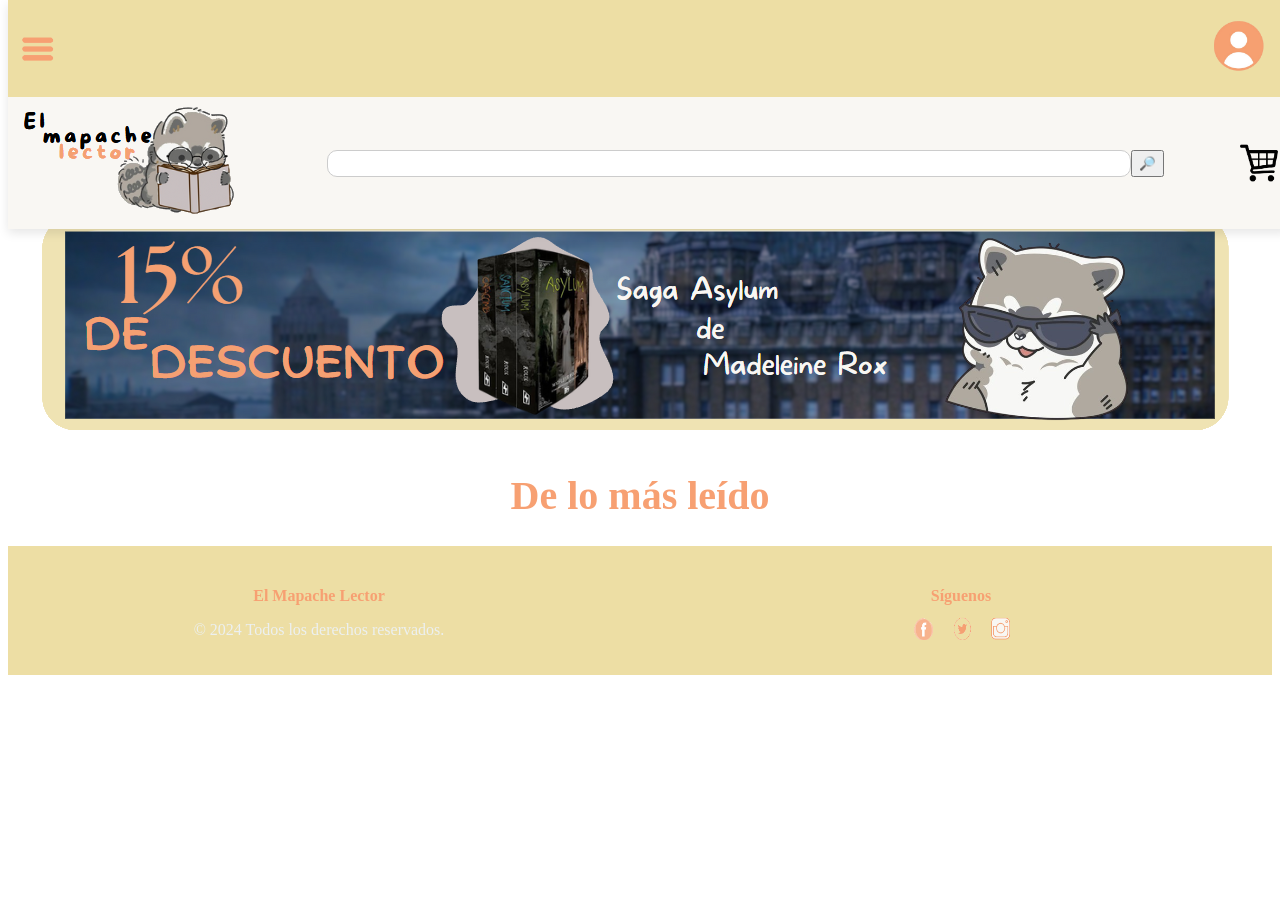
==== index.html @ bff809d1 "Add files via upload" ====
<!DOCTYPE html>
<html lang="es">
<head>
    <meta charset="UTF-8">
    <meta name="viewport" content="width=device-width, initial-scale=1.0">
    <title>Mapache Lector</title>
    <link rel="icon" type="image/x-icon" href="images/IsotipoSF.png">
    <link rel="stylesheet" href="CSS/principal.css">
</head>
<body>
    <header>
        <div class="header-section section1">
          <img class="menu-icon" src="images/menu.png" alt="menu" >
         <a href="LOGIN.html"> <img class="usr-icon" src="images/usuario.png" alt="usuario"></a>
        </div>
        <div class="header-section section2">
            <a href="Principal.html"> <img src="images/Logo2SF.png" alt="mapache"></a>
            <form>
                <input type="text" id="busca" name="busca">
                <input type="submit" id="buscar" value="🔎">
            </form>
            <img class="carrito-icon" src="images/carrito.png" alt="carrito" >
        </div>
    </header>
        <div class="anuncio">
            <img src="images/anuncio.png" alt="anuncio">
            <h1> De lo más leído</h1>
        </div>
        <footer>
            <div class="footer-container">
                <div class="footer-section">
                    <h4>El Mapache Lector</h4>
                    <p>© 2024 Todos los derechos reservados.</p>
                </div>
                <div class="footer-section">
                    <h4>Síguenos</h4>
                    <div class="social-icons">
                        <a href="#"><img src="images/f.png" alt="Facebook"></a>
                        <a href="#"><img src="images/t.png" alt="Twitter"></a>
                        <a href="#"><img src="images/i.png" alt="Instagram"></a>
                    </div>
                </div>
            </div>
        </footer>        
</body>
</html>
---- CSS/principal.css ----
/* header fijo */
header {
  display: flex;
  flex-direction: column;
  box-shadow: 0px 4px 10px rgba(0, 0, 0, 0.1);
  position: fixed; 
  top: 0; 
  width: 100%; 
  z-index: 1000; 
}

body {
  margin-top: 200px; 
}

.header-section {
  padding: 10px;
}

.section1 {
  background-color: #EDDEA4;
  text-align: right;
  font-size: 10px;
  color: white;
  display: flex;
  justify-content: space-between;
  align-items: center;
}

.menu-icon {
  width: 3%;
  cursor: pointer;
}

.usr-icon{
  width: 15%;
  cursor: pointer;
}

.section2 {
  background-color: #F9F7F3;
  display: flex;
  align-items: center;
  justify-content: space-between;
  padding: 10px;
}

form {
  flex-grow: 1;
  display: flex;
  justify-content: center;
}

input[type="text"] {
  width: 80%;
  padding: 5px;
  border: 1px solid #ccc;
  border-radius: 10px;
}

.lupa-icon {
  width: 2%;
  cursor: pointer;
  margin-left: 10px;
}

.carrito-icon {
  width: 3%;
  cursor: pointer;
  position: relative;
}
/*fin del header*/

/*anuncio*/
.anuncio {
  text-align: center;
  color: #F7A072;
  font-size: 20px;
}


/* Grid para la categoría */
.categoria {
  display: grid;
  grid-template-columns: repeat(8, 1fr); 
  gap: 10px; 
  margin-bottom: 30px; 
}

.categoria-titulo {
  text-align: left;
  font-size: 1.5em;
  margin-bottom: 10px;
  color: #0FA3B1;
}

.bloque {
  background-color: #F9F7F3;
  text-align: center;
  padding: 5px;
  box-sizing: border-box;
  border-radius: 10%;
  display: flex;
  flex-direction: column;
  align-items: center;
  justify-content: center;
  transition: transform 0.3s ease; 

  width: 150px; 
  height: 250px;
  cursor: pointer;
}

.bloque:hover {
  transform: scale(1.05); 
  box-shadow: 0px 4px 10px rgba(0, 0, 0, 0.2);
}

.link-bloque {
  display: block; 
  text-decoration: none; 
  color: inherit; 
}

.foto {
  width: 120px;
  height: 180px;
  object-fit: cover;
  border-radius: 5px;
}

.titulo {
  margin: 0 0 10px 0;
  color: #F7A072;
  font-size: 1em;
}

.precio {
  font-size: 0.9em;
  margin: 5px 0;
}

.comprar {
  background-color: #0FA3B1;
  color: white;
  border: none;
  padding: 5px 10px;
  font-size: 0.9em;
  cursor: pointer;
  border-radius: 5px;
  transition: background-color 0.3s;
}

.comprar:hover {
  background-color: #B5E2FA;
  color: #F7A072;
}

/*footer */
footer {
  background-color: #EDDEA4;
  color: #ECF0F1; 
  padding: 20px 0; 
  text-align: center; 
}

.footer-container {
  display: flex;
  flex-wrap: wrap; 
  justify-content: space-around;
  gap: 20px;
}

.footer-section {
  flex: 1 1 200px; 
  max-width: 300px;
}

.footer-section h4 {
  margin-bottom: 10px;
  color: #F7A072; 
}

.social-icons a {
  display: inline-block;
  margin: 0 5px; 
}

.social-icons img {
  width: 25px; 
  height: 25px; 
  transition: transform 0.3s ease;
}

.social-icons img:hover {
  transform: scale(1.2);
}
/*fin footer*/

/*diseño pagina2*/
.bookimg {
  display: flex;
  align-items: flex-start;
  gap: 20px;
  padding: 20px;
  background-color: #fefefe;
  border-radius: 10px;
  box-shadow: 0 2px 10px rgba(0, 0, 0, 0.1);
  max-width: 900px;
  margin: 0 auto;
}

.book-image {
  width: 150px;
  height: auto;
  border-radius: 5px;
}

/* Ajustar la altura de .book-info */
.book-info {
  flex: 1;
  background-color: #edf0f1;
  border-radius: 10px;
  padding: 0; /* Eliminar el padding */
  display: flex;
  flex-direction: column;
  justify-content: center;
  height: 100%; /* Ajustar la altura */
}

.book-info h2 {
  margin: 10px 20px; /* Añadir márgenes para el texto */
  font-size: 24px;
  color: #ff8552;
}

.book-info p {
  margin: 5px 20px;
  font-size: 16px;
  color: #555;
}

.price {
  font-size: 20px;
  color: #333;
  font-weight: bold;
  margin: 10px 20px;
}.cart-container {
  display: flex;
  flex-direction: column;
  align-items: center;
  justify-content: flex-end;
}

.cart-image {
  width: 100px;
  height: auto;
  margin-bottom: 10px;
}

.add-to-cart {
  background-color: #00a8cc;
  color: white;
  border: none;
  padding: 10px 20px;
  border-radius: 5px;
  cursor: pointer;
  font-size: 14px;
  transition: background-color 0.3s ease;
}

.add-to-cart:hover {
  background-color: #007b99;
}

.synopsis {
  margin-top: 20px;
  font-size: 16px;
  line-height: 1.5;
}

.synopsis-title {
  font-size: 18px;
  font-weight: bold;
  color: #ff8552;
  margin-bottom: 10px;
}


.cart-image {
  width: 100px;
  height: auto;
  margin-bottom: 10px;
}

.add-to-cart {
  background-color: #00a8cc;
  color: white;
  border: none;
  padding: 10px 20px;
  border-radius: 5px;
  cursor: pointer;
  font-size: 14px;
  transition: background-color 0.3s ease;
}

.add-to-cart:hover {
  background-color: #007b99;
}

.synopsis {
  margin-top: 20px;
  font-size: 16px;
  line-height: 1.5;
}

.synopsis-title {
  font-size: 18px;
  font-weight: bold;
  color: #ff8552;
  margin-bottom: 10px;
}
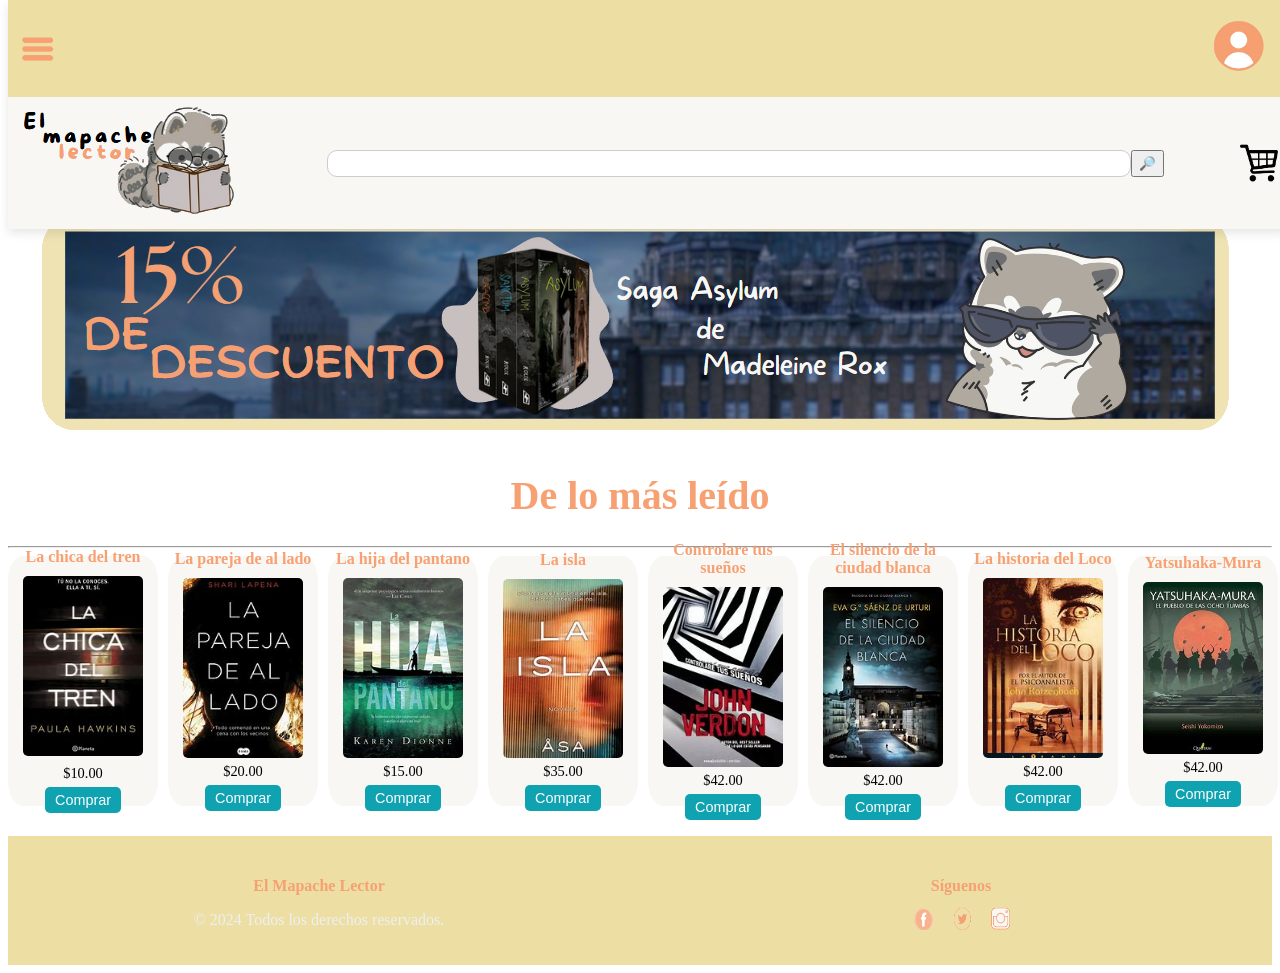
==== commit 1509c20a: "Update index.html agregar libros" ====
--- a/index.html
+++ b/index.html
@@ -26,6 +26,60 @@
             <img src="images/anuncio.png" alt="anuncio">
             <h1> De lo más leído</h1>
         </div>
+     <div class="grid-container">
+            <hr></h1>
+            <div class="categoria">
+                <div class="bloque">
+                    <a href="pagina2.html" class="link-bloque">
+                        <h2 class="titulo">La chica del tren</h2>
+                        <img class="foto" src="images/2.jpg" alt="Imagen 2">
+                        <p class="precio">$10.00</p>
+                        <button class="comprar">Comprar</button>
+                    </a>
+                </div>                
+                <div class="bloque">
+                    <h2 class="titulo">La pareja de al lado</h2>
+                    <img class="foto" src="images/3.jpg" alt="Imagen 3">
+                    <p class="precio">$20.00</p>
+                    <button class="comprar">Comprar</button>
+                </div>
+                <div class="bloque">
+                    <h2 class="titulo">La hija del pantano</h2>
+                    <img class="foto" src="images/5.jpg" alt="imagen 5">
+                    <p class="precio">$15.00</p>
+                    <button class="comprar">Comprar</button>
+                </div>
+                <div class="bloque">
+                    <h2 class="titulo">La isla</h2>
+                    <img class="foto" src ="images/11.jpg" alt="imagen 11">
+                    <p class = "precio">$35.00</p>
+                    <button class="comprar">Comprar</button>
+                </div>
+                <div class="bloque">
+                    <h2 class="titulo">Controlare tus sueños</h2>
+                    <img class="foto" src ="images/12.jpg" alt="imagen 12">
+                    <p class = "precio">$42.00</p>
+                    <button class="comprar">Comprar</button>
+                </div>
+                <div class="bloque">
+                    <h2 class="titulo">El silencio de la ciudad blanca</h2>
+                    <img class="foto" src ="images/13.jpg" alt="imagen 13">
+                    <p class = "precio">$42.00</p>
+                    <button class="comprar">Comprar</button>
+                </div>
+                <div class="bloque">
+                    <h2 class="titulo">La historia del Loco</h2>
+                    <img class="foto" src ="images/14.jpg" alt="imagen 14">
+                    <p class = "precio">$42.00</p>
+                    <button class="comprar">Comprar</button>
+                </div>
+                <div class="bloque">
+                    <h2 class="titulo">Yatsuhaka-Mura</h2>
+                    <img class="foto" src ="images/15.jpg" alt="imagen 15">
+                    <p class = "precio">$42.00</p>
+                    <button class="comprar">Comprar</button>
+                </div>
+            </div>
         <footer>
             <div class="footer-container">
                 <div class="footer-section">
@@ -43,4 +97,4 @@
             </div>
         </footer>        
 </body>
-</html>+</html>
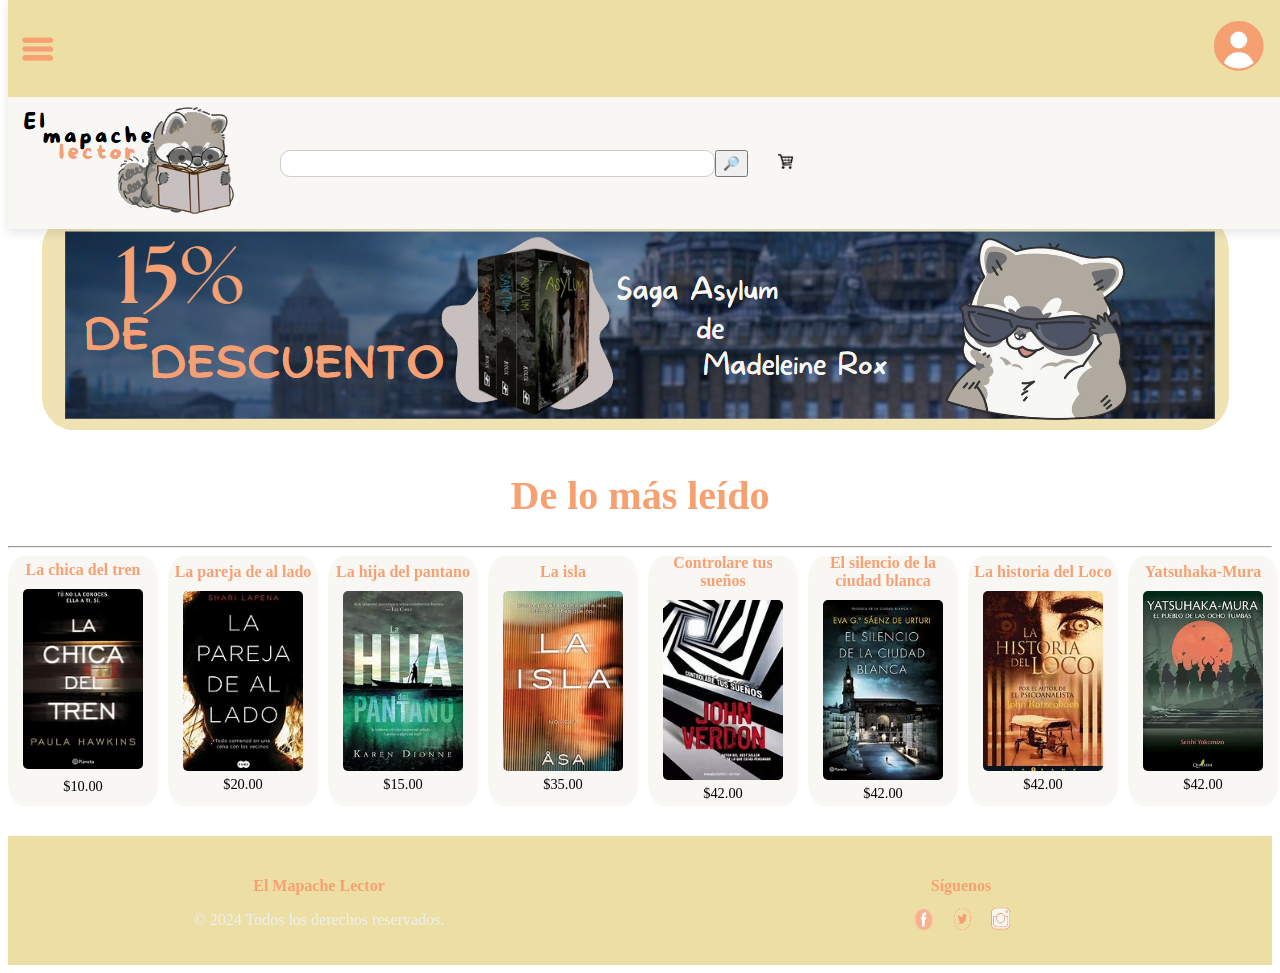
==== commit 480a78db: "Update index.html" ====
--- a/index.html
+++ b/index.html
@@ -19,7 +19,7 @@
                 <input type="text" id="busca" name="busca">
                 <input type="submit" id="buscar" value="🔎">
             </form>
-            <img class="carrito-icon" src="images/carrito.png" alt="carrito" >
+           <a href="pagina3.html"> <img class="carrito-icon" src="images/carrito.png" alt="carrito" ></a>
         </div>
     </header>
         <div class="anuncio">
@@ -34,50 +34,42 @@
                         <h2 class="titulo">La chica del tren</h2>
                         <img class="foto" src="images/2.jpg" alt="Imagen 2">
                         <p class="precio">$10.00</p>
-                        <button class="comprar">Comprar</button>
                     </a>
                 </div>                
                 <div class="bloque">
                     <h2 class="titulo">La pareja de al lado</h2>
                     <img class="foto" src="images/3.jpg" alt="Imagen 3">
                     <p class="precio">$20.00</p>
-                    <button class="comprar">Comprar</button>
                 </div>
                 <div class="bloque">
                     <h2 class="titulo">La hija del pantano</h2>
                     <img class="foto" src="images/5.jpg" alt="imagen 5">
                     <p class="precio">$15.00</p>
-                    <button class="comprar">Comprar</button>
                 </div>
                 <div class="bloque">
                     <h2 class="titulo">La isla</h2>
                     <img class="foto" src ="images/11.jpg" alt="imagen 11">
                     <p class = "precio">$35.00</p>
-                    <button class="comprar">Comprar</button>
                 </div>
                 <div class="bloque">
                     <h2 class="titulo">Controlare tus sueños</h2>
                     <img class="foto" src ="images/12.jpg" alt="imagen 12">
                     <p class = "precio">$42.00</p>
-                    <button class="comprar">Comprar</button>
                 </div>
                 <div class="bloque">
                     <h2 class="titulo">El silencio de la ciudad blanca</h2>
                     <img class="foto" src ="images/13.jpg" alt="imagen 13">
                     <p class = "precio">$42.00</p>
-                    <button class="comprar">Comprar</button>
                 </div>
                 <div class="bloque">
                     <h2 class="titulo">La historia del Loco</h2>
                     <img class="foto" src ="images/14.jpg" alt="imagen 14">
                     <p class = "precio">$42.00</p>
-                    <button class="comprar">Comprar</button>
                 </div>
                 <div class="bloque">
                     <h2 class="titulo">Yatsuhaka-Mura</h2>
                     <img class="foto" src ="images/15.jpg" alt="imagen 15">
                     <p class = "precio">$42.00</p>
-                    <button class="comprar">Comprar</button>
                 </div>
             </div>
         <footer>
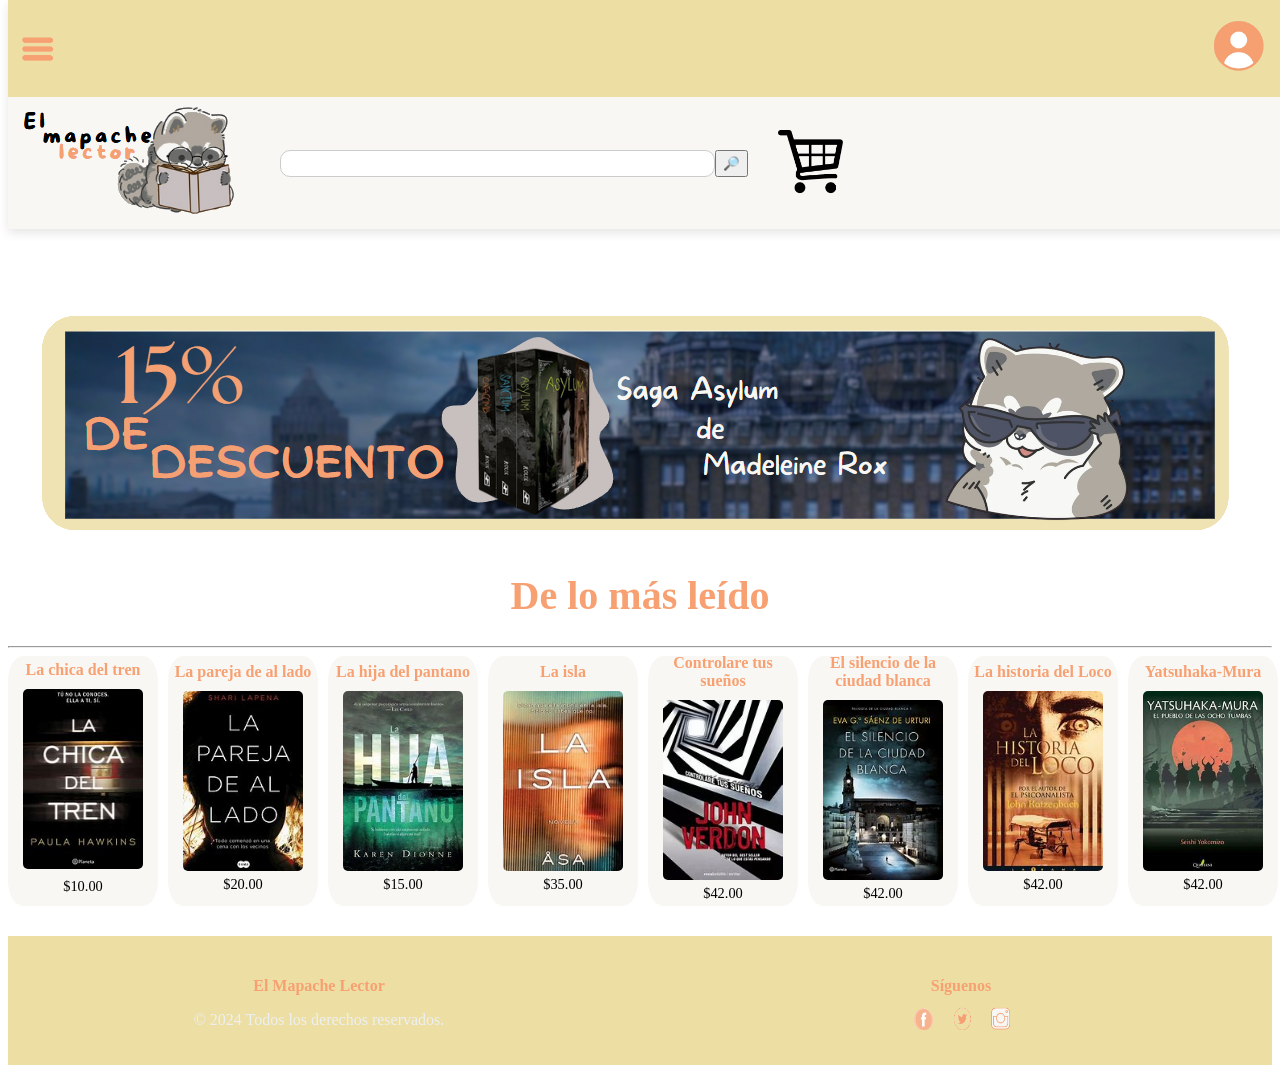
==== commit 078f40a8: "Update index.html" ====
--- a/index.html
+++ b/index.html
@@ -14,7 +14,7 @@
          <a href="LOGIN.html"> <img class="usr-icon" src="images/usuario.png" alt="usuario"></a>
         </div>
         <div class="header-section section2">
-            <a href="Principal.html"> <img src="images/Logo2SF.png" alt="mapache"></a>
+            <a href="index.html"> <img src="images/Logo2SF.png" alt="mapache"></a>
             <form>
                 <input type="text" id="busca" name="busca">
                 <input type="submit" id="buscar" value="🔎">
--- a/CSS/principal.css
+++ b/CSS/principal.css
@@ -10,7 +10,7 @@
 }
 
 body {
-  margin-top: 200px; 
+  margin-top: 300px; 
 }
 
 .header-section {
@@ -65,7 +65,7 @@
 }
 
 .carrito-icon {
-  width: 3%;
+  width: 13%;
   cursor: pointer;
   position: relative;
 }
@@ -173,7 +173,7 @@
 
 .footer-section {
   flex: 1 1 200px; 
-  max-width: 300px;
+  max-width: 500px;
 }
 
 .footer-section h4 {
